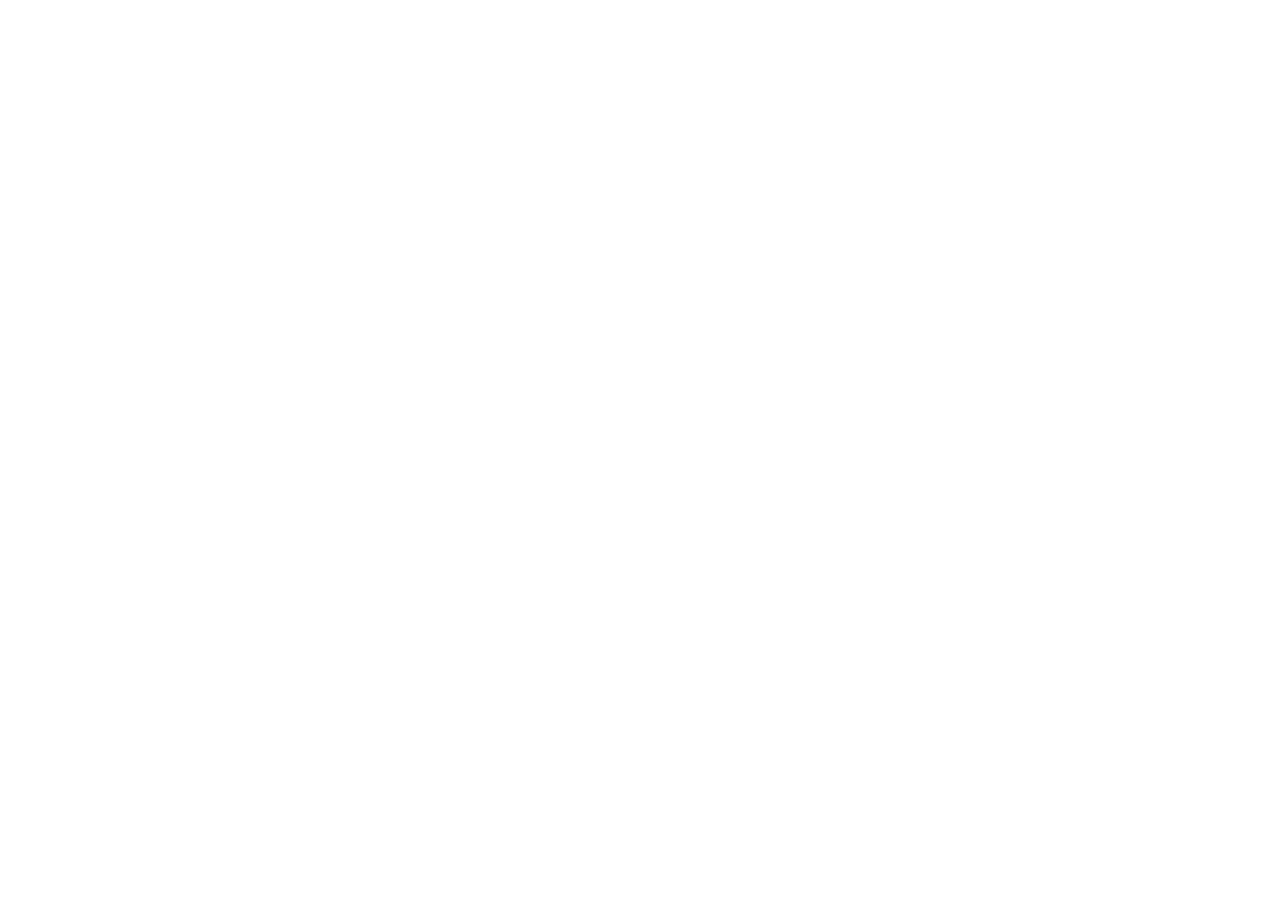
==== Flag/index.html @ 44cd21f8 "Edited" ====
<!DOCTYPE html>
<html lang="en">
<head>
    <meta charset="UTF-8">
    <meta http-equiv="X-UA-Compatible" content="IE=edge">
    <meta name="viewport" content="width=device-width, initial-scale=1.0">
    <title>Document</title>
</head>
<body>
    <div id=contianer>
        <div class="red" id=></div>
        <div class="blue"></div>
        <div class="black"></div>
        <div class="star"></div>
    </div>
</body>
</html>
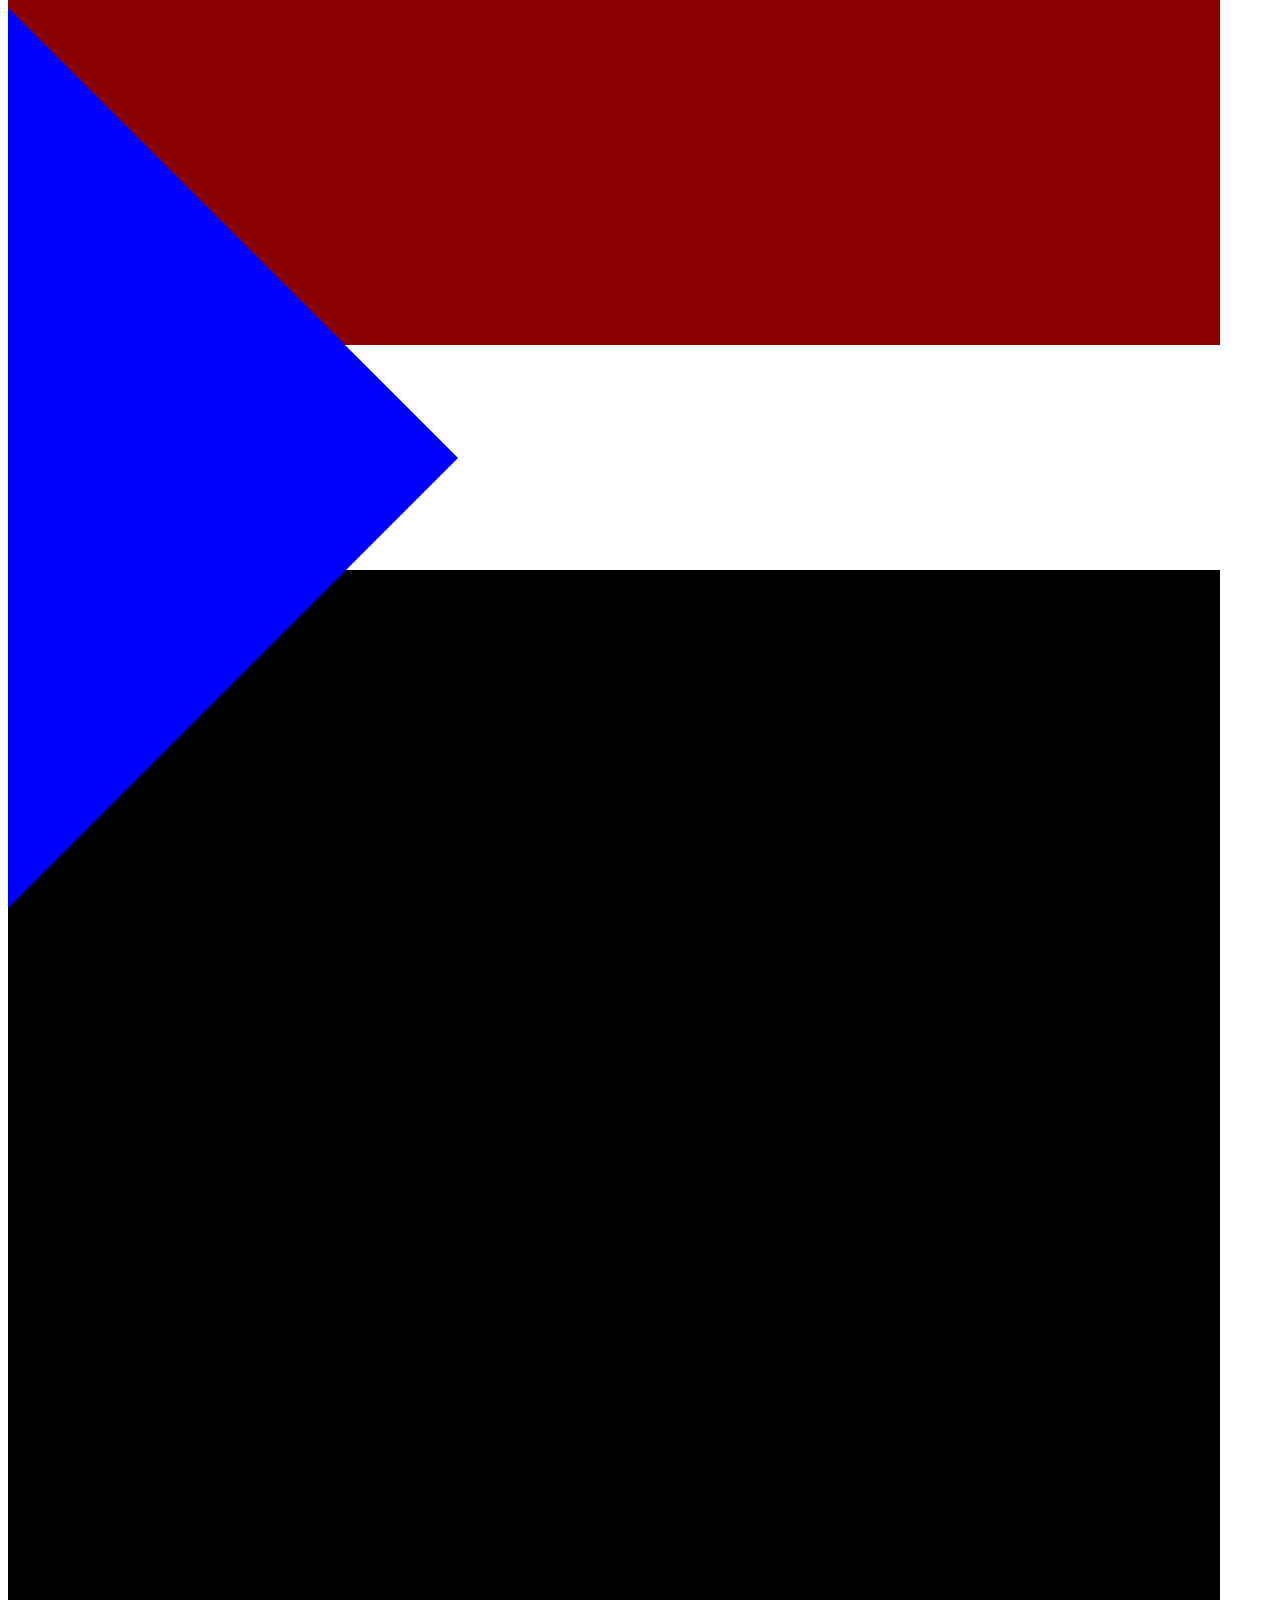
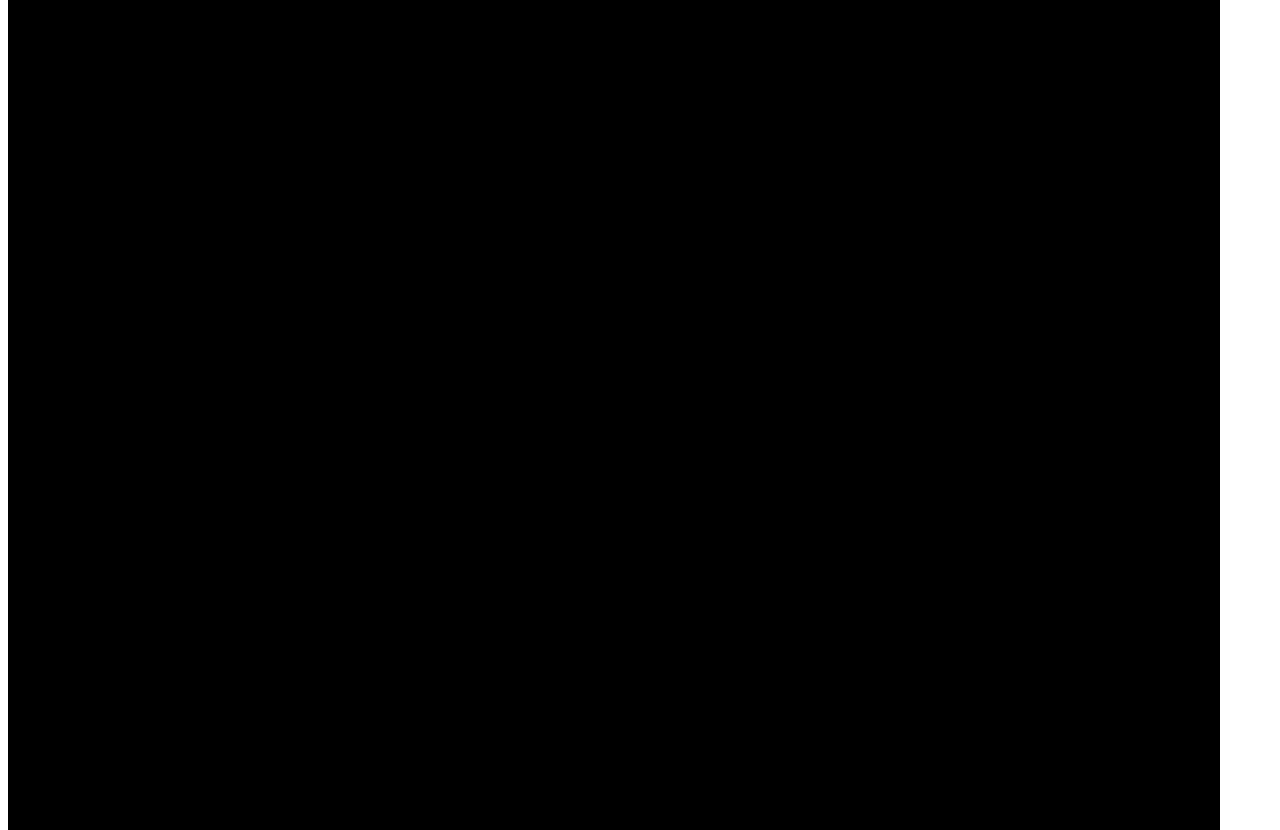
==== commit d77c1862: "Folder" ====
--- a/Flag/index.html
+++ b/Flag/index.html
@@ -5,11 +5,12 @@
     <meta http-equiv="X-UA-Compatible" content="IE=edge">
     <meta name="viewport" content="width=device-width, initial-scale=1.0">
     <title>Document</title>
+    <link rel="stylesheet" href="style.css">
 </head>
 <body>
     <div id=contianer>
-        <div class="red" id=></div>
-        <div class="blue"></div>
+        <div class="blue-right-triangle"></div> 
+        <div class="red"></div>
         <div class="black"></div>
         <div class="star"></div>
     </div>
--- a/Flag/style.css
+++ b/Flag/style.css
@@ -0,0 +1,40 @@
+
+
+#contianer{
+    padding: 0px;
+    margin: 0px;
+}
+
+.blue-right-triangle{
+    display: inline-block;
+    height: 0px;
+    width: 0px;
+    border-top: 50px solid transparent;
+    border-bottom: 50px solid transparent;
+    border-left: 100px solid blue; 
+    border-width: 50vh;
+}
+
+.red{
+    padding: 30px;
+    display: inline;
+    background-color: darkred;
+    height: 200vh;
+    width: 90%;
+    position: absolute;
+    left: 8px;
+    bottom: 555px;
+    z-index: -1;
+}
+.black{
+    padding: 30px;
+    display: inline;
+    background-color: black;
+    height: 200vh;
+    width: 90%;
+    position: absolute;
+    left: 8px;
+    top: 570px;
+    z-index: -1;
+}
+
